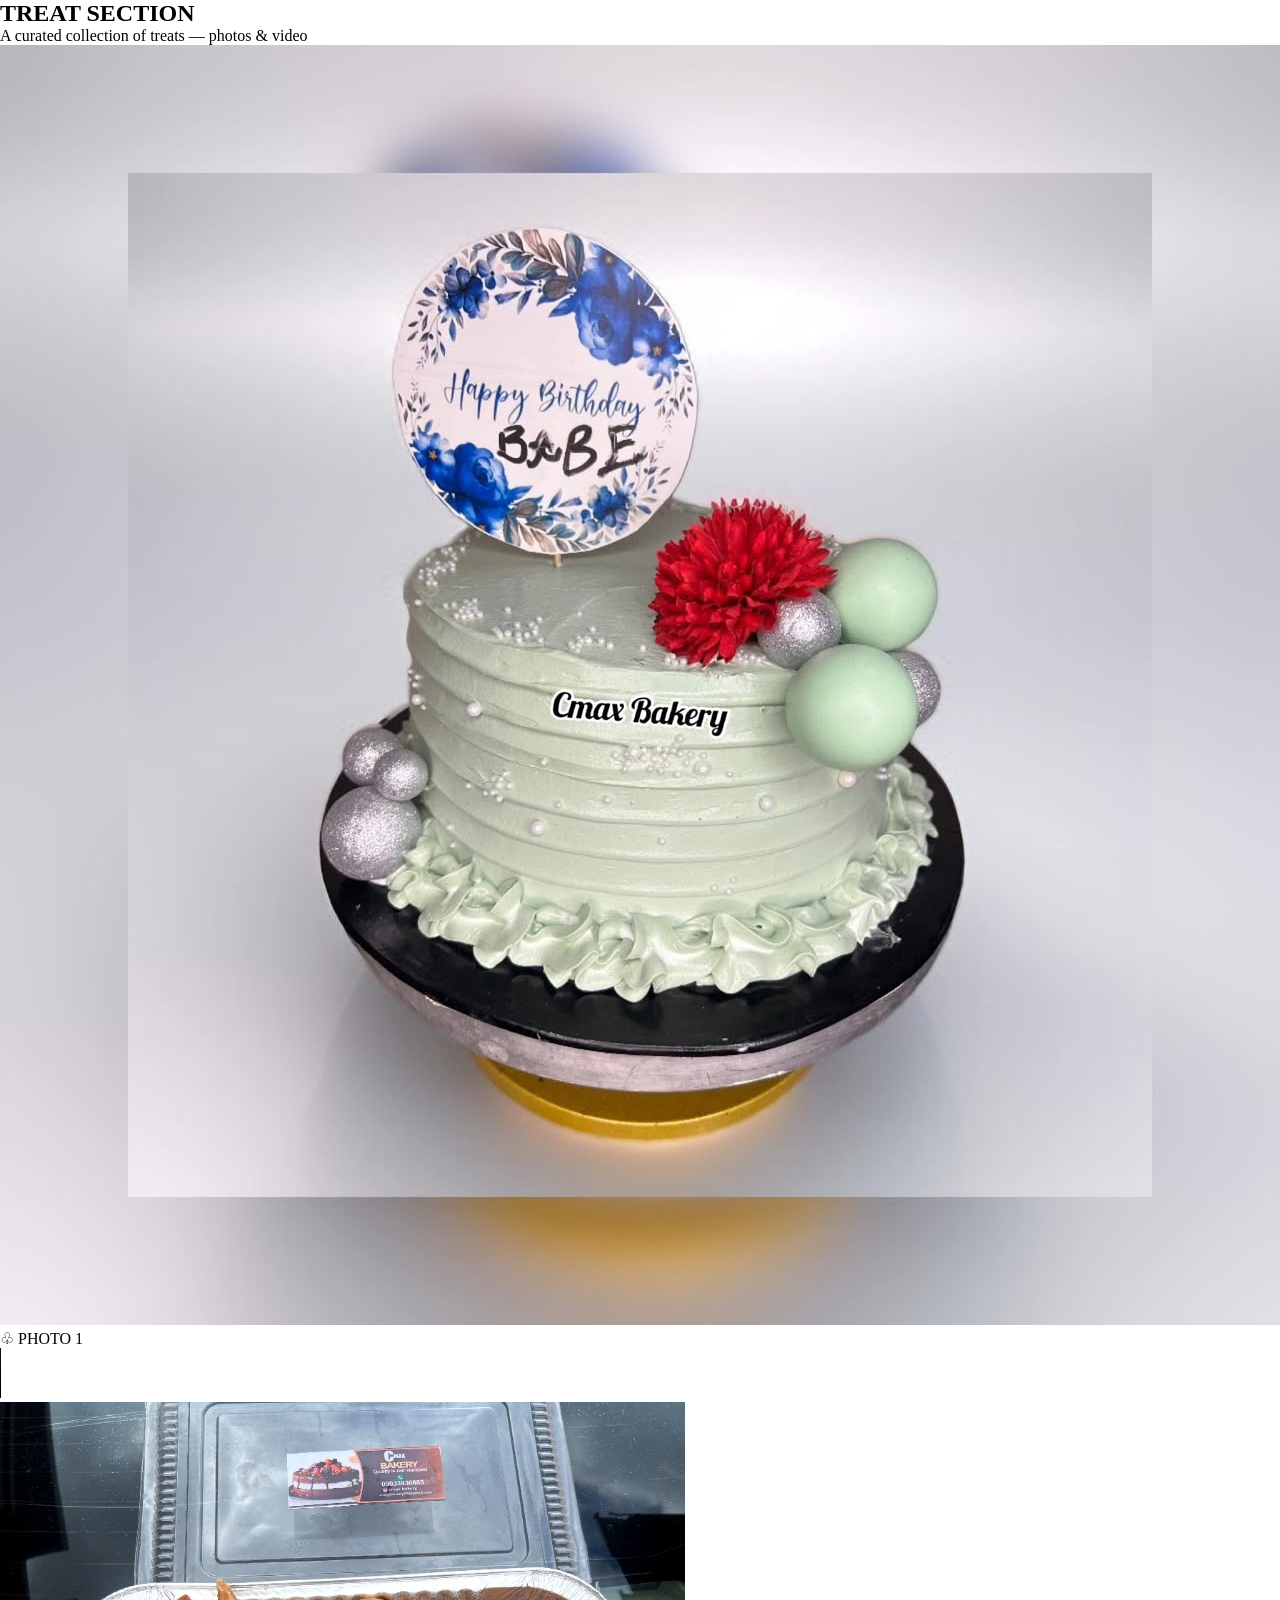
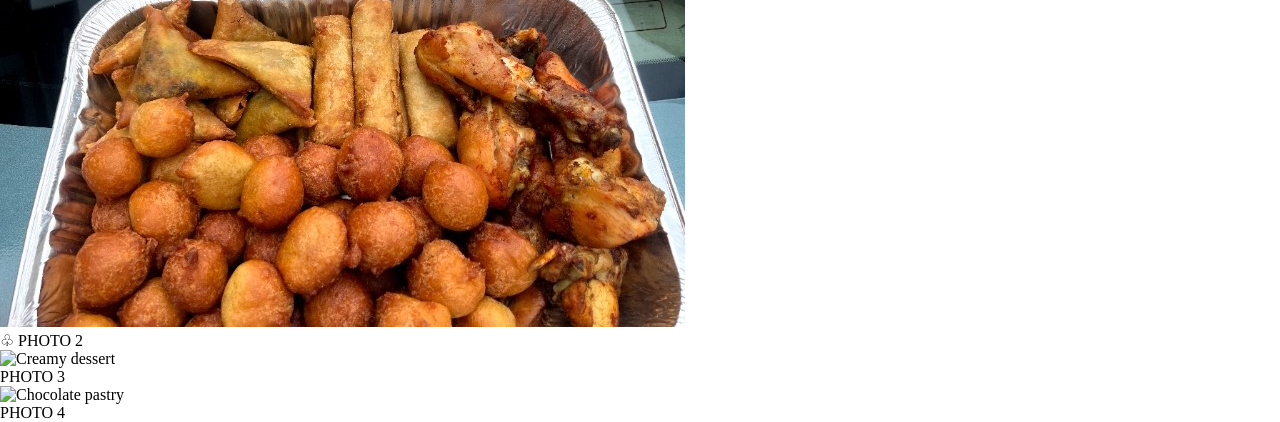
==== explore.html @ c8e87d41 "Add files via upload" ====
<!DOCTYPE html>
<html lang="en">

<head>
    <meta charset="UTF-8">
    <meta name="viewport" content="width=device-width, initial-scale=1.0">
    <link rel="stylesheet" href="style.css">
    <title>Treats</title>
</head>

<body>
    <!-- MAIN TREAT SECTION -->
    <section class="items">

        <!-- SECTION HEADING -->
        <h1>TREAT SECTION</h1>
        <p class="subtitle">
            A curated collection of treats — photos & video
        </p>

        <!-- GALLERY CONTAINER -->
        <div class="items-gallery">

            <!-- PHOTO 1 -->
            <div class="items-card photo-one">
                <img src="cake.jpg" alt="Delicious dessert">
                <p>♧ PHOTO 1</p>
            </div>

            <!-- VIDEO CARD -->
            <div class="items-card video-card">
                <video src="sup.MP4" controls loop muted width="100"></video>

            </div>

            <!-- PHOTO 2 -->
            <div class="items-card photo-two">
                <img src="chops.jpg" alt="Freshly baked pastry">
                <p>♧ PHOTO 2</p>
            </div>

            <!-- PHOTO 3 -->
            <div class="items-card photo-three">
                <img src="drink.jpg" alt="Creamy dessert">
                <p>PHOTO 3</p>
            </div>

            <!-- PHOTO 4 -->
            <div class="items-card photo-four">
                <img src="chin.jpg" alt="Chocolate pastry">
                <p>PHOTO 4</p>
            </div>

        </div>

    </section>
</body>

</html>
---- style.css ----
* {
        margin: 0;
    }
    
    html {
        scroll-behavior: smooth;
    }
    
    .navbar {
        display: flex;
        justify-content: space-between;
        align-items: center;
        padding: 10px 20px;
        border: 1px solid #1f1f1f;
    }
    
    .logo img {
        width: 50px;
        height: auto;
        object-fit: contain;
        mix-blend-mode: multiply;
    }
    
    .logo span {
        display: inline-block;
        position: relative;
        font-size: 1.2rem;
        font-weight: bold;
        color: goldenrod;
        top: -15px;
    }
    
    .nav-links {
        display: flex;
        margin: 0;
        padding: 0;
    }
    
    a {
        text-decoration: none;
        color: #4b2e26;
        padding: 5px 10px;
        font-weight: bold;
        margin-left: 50px;
    }
    
    a:hover {
        text-decoration: underline;
        color: #f8c2cf;
    }
    
    .bnt {
        border: 1px solid #d4a854;
        border-collapse: collapse;
        color: #1c1c1c;
        background-color: #e78a9e;
        font-weight: bold;
        border-radius: 4px;
        cursor: pointer;
        pointer-events: auto;
        z-index: 9999;
    }
    
    .bnt:hover {
        background-color: #4a2c1e;
        color: white;
    }
    
    .hero {
        background-image: url('hero.jpg');
        background-size: cover;
        background-position: center;
        color: #1f1f11;
        padding: 60px 5%;
        font-family: 'Arial', sans-serif;
        display: flex;
        flex-direction: column;
        gap: 30px;
    }
    
    .hero-content {
        display: flex;
        justify-content: space-between;
        align-items: center;
    }
    
    .offer {
        width: 50%;
    }
    
    .offer h1 {
        color: #4b2e26;
        font-size: 48px;
        font-weight: 700;
        margin-bottom: 15px;
    }
    
    .offer p {
        color: #1f1f1f;
        font-size: 18px;
        font-weight: 400;
        line-height: 1.6;
        margin-bottom: 20px;
        max-width: 600px;
    }
    
    .btn1 {
        background-color: #e78a9e;
        color: #fff;
        padding: 10px 25px;
        border-radius: 20px;
        border: none;
        font-size: 18px;
        font-weight: bold;
        cursor: pointer;
    }
    
    .btn1:hover {
        background-color: white;
        color: #e78a2f;
        ;
    }
    
    .btn2 {
        background-color: #fffbf5;
        color: #4b2e26;
        border: 2px solid #d4a854;
        padding: 10px 25px;
        border-radius: 20px;
        border: none;
        font-size: 18px;
        font-weight: bold;
        cursor: pointer;
    }
    
    .btn2:hover {
        background-color: white;
        color: #e78a2f;
        ;
    }
    
    .hero-content>div img {
        width: 350px;
        height: 250px;
        border-radius: 10px;
        object-fit: cover;
        border: 2px solid #d5c4b0;
        margin-right: 20px;
    }
    
    .our-treats h2 {
        text-align: center;
        font-weight: 700;
        font-size: 40px;
        color: #4b2e26;
        margin-top: 10px;
    }
    
    .our-treats p {
        max-width: 460;
        position: relative;
        font-size: 20px;
        line-height: 1.7;
        color: #4b2e26;
        text-align: center;
        margin-bottom: 10px;
    }
    
    .cards {
        display: flex;
        align-items: center;
        text-align: center;
        justify-content: space-between;
        flex-wrap: wrap;
        gap: px;
    }
    
    .cards>div {
        width: 220px;
        padding: 12px 10px;
        background-color: #f8c2cf;
        border-radius: 3px;
        box-shadow: 0 2px 8px rgba(0, 0, 0, 0.2);
    }
    
    .cards>div img {
        width: 100%;
        height: 170px;
        object-fit: cover;
        display: block;
    }
    
    .cards>div p {
        text-align: center;
        font-size: 13px;
        font-weight: 400;
        color: #1c1210;
        font-family: poppin, sans-serif;
    }
    
    .decor {
        display: block;
        gap: 10px;
        max-width: 1150px;
        margin: auto;
        padding: 20px;
        background: #fffbf5;
    }
    
    .decor h4 {
        text-align: center;
        font-weight: 700;
        font-size: 40px;
        color: #4b2e26;
        margin-top: 10px;
    }
    
    .decor p {
        max-width: 100%;
        position: relative;
        font-size: 20px;
        line-height: 1.7;
        color: #4b2e26;
        text-align: center;
        margin-bottom: 0 auto 10px;
    }
    
    .treats {
        display: flex;
        flex-direction: row;
        gap: 12px;
        width: 100%;
        margin-bottom: 25px;
    }
    
    .big {
        width: 60%;
    }
    
    .big img {
        width: 100%;
        height: 390px;
        object-fit: cover;
        border-radius: 12px;
        display: block;
    }
    
    .grid {
        width: 40%;
        display: grid;
        grid-template-columns: 1fr 1fr;
        grid-template-rows: repeat(3, 120px);
        gap: 10px;
    }
    
    .grid img {
        width: 100%;
        height: 100%;
        object-fit: cover;
        border-radius: 10px;
        border: 3px solid #ffe4e8;
        display: block;
    }
    
    .down {
        display: grid;
        grid-template-columns: 0.9fr 1.1fr 1fr;
        gap: 18px;
        background: #ffeef0;
        border-radius: 20px;
        padding: 20px;
        align-items: start;
        width: 100%;
        margin-top: 20px;
    }
    
    .contact {
        background: #fff;
        border-radius: 14px;
        padding: 15px;
        font-size: 12px;
        line-height: 1.6;
        color: #4b2e26;
    }
    
    .center {
        text-align: center;
        padding-top: 40px;
    }
    
    .center h3 {
        font-size: 21px;
        color: #3e2a24;
        line-height: 1.2;
        margin-bottom: 8px;
    }
    
    .center p {
        font-size: 13px;
        color: #6b5a5a;
    }
    
    .style-form {
        border: 1px solid #ffe4e8;
        border-radius: 16px;
        padding: 22px;
        max-width: 380px;
        box-shadow: 0 4px 20px rgba(231, 138, 158, 0.12);
        font-family: 'poppins', sans-serif;
    }
    
    .style-form h5 {
        font-size: 20px;
        color: #4b2e26;
        margin: 0 0 12px;
    }
    
    .list {
        list-style: none;
        padding: 0;
        margin: 0 0 12px;
    }
    
    .list li {
        font-size: 14px;
        color: #4b2e26;
        margin-bottom: 6px;
        padding-left: 22px;
        position: relative;
    }
    
    .list li::before {
        content: "✔";
        position: absolute;
        left: 0;
        width: 16px;
        height: 16px;
        background-color: #d4a854;
        color: white;
        border-radius: 50%;
        font-size: 10px;
        display: flex;
        align-items: center;
        justify-content: center;
    }
    
    .style-form label {
        display: block;
        font-size: 13px;
        font-weight: 600;
        color: #4b2e26;
        margin-bottom: 10px;
    }
    
    .style-form input,
    .style-form select,
    .style-form textarea {
        width: 100%;
        margin-top: 4px;
        padding: 10px 12px;
        border: 1px solid #f0d5b8;
        border: 8px;
        background-color: #fff;
        font-size: 13px;
        box-sizing: border-box;
    }
    
    .style-form textarea {
        height: 70px;
        resize: none;
    }
    
    .style-form button {
        width: 100%;
        margin-top: 12px;
        background-color: #d4a854;
        color: white;
        padding: 11px;
        border-radius: 20px;
        border: none;
        font-weight: 600;
        cursor: pointer;
    }
    
    footer {
        background-color: #4a2c1e;
        color: #f5e6d3;
        display: flex;
        justify-content: space-between;
        align-items: center;
        padding: 14px 20px;
        border-radius: 0 0 12px 12px;
        font-size: 12px;
        margin-top: 15px;
    }
    
    .logo img {
        width: 50px;
        height: auto;
        object-fit: contain;
        mix-blend-mode: screen;
    }
    
    .logo span {
        display: inline-block;
        position: relative;
        font-size: 1.2rem;
        font-weight: bold;
        color: goldenrod;
        top: -15px;
    }
    
    .modal-content {
        background: #fff;
        width: 100%;
        max-width: 620px;
        margin-left: 25%;
        border-radius: 16px;
        padding: 16px 18px;
        box-shadow: 0 8px 25px rgba(0, 0, 0, .1);
        border-top: 6px solid #B45309;
    }
    
    .modal-content img {
        width: 50px;
        height: auto;
        margin-left: 45%;
    }
    
    .modal-content span {
        font-weight: 800;
        color: #7C2D12;
        font-size: 18px
    }
    
    .modal-content h2 {
        color: #7C2D12;
        text-align: center;
        margin: 8px 0 12px
    }
    /* Personal Details - 2 columns to save space */
    
    .details h3,
    .items-list h4,
    .acco h4 {
        color: #B45309;
        font-size: 20px;
        margin: 10px 0 4px
    }
    
    .details p {
        font-size: 12px;
        color: #888;
        margin-bottom: 8px
    }
    
    .details div {
        display: grid;
        grid-template-columns: 1fr 1fr;
        gap: 5px 10px;
    }
    
    .details label,
    .items-list label,
    .acco label {
        font-size: 16px;
        font-weight: 700;
        color: #444;
        margin-top: 6px;
        display: block
    }
    
    .details input,
    .items-list textarea,
    .acco input {
        width: 100%;
        padding: 5px 7px;
        border: 1.5px solid #FDBA74;
        border-radius: 9px;
        outline: none;
        font-size: 13px;
        background: #FFFBEB
    }
    
    .details input:focus,
    .items-list textarea:focus {
        border-color: #B45309;
        background: #fff
    }
    /* Cake / Zobo / Bouquet - Pills in grid */
    
    .items-list,
    .zobo,
    .bouq {
        margin-top: 6px
    }
    
    .items-list h4 {
        border-bottom: 1px dashed #FDBA74;
        padding-bottom: 4px
    }
    
    .single p,
    .double p,
    .bouq p {
        font-weight: 800;
        font-size: 23px;
        margin: 8px 0 2px;
        grid-column: 1/-1;
    }
    
    .single,
    .double,
    .two,
    .five,
    .one {
        display: grid;
        grid-template-columns: 1fr 1fr;
        gap: 6px;
        margin-bottom: 6px;
        align-items: stretch;
    }
    
    .items-list label,
    .two label,
    .five label,
    .one label {
        background: #FFF7ED;
        border: 1px solid #FDBA74;
        padding: 7px 8px;
        border-radius: 9px;
        font-size: 12px;
        font-weight: 500;
        cursor: pointer;
        display: flex;
        gap: 6px;
        align-items: center
    }
    
    .items-list label:hover {
        border-color: #B45309;
        background: #FFEDD5
    }
    
    .items-list input[type="checkbox"],
    .zobo input[type="checkbox"] {
        accent-color: #B45309;
        width: 15px;
        height: 15px
    }
    /* Zobo qty box */
    
    .zobo {
        display: grid;
        grid-template-columns: 1fr 1fr;
        gap: 8px;
        margin-bottom: 10%;
    }
    
    .zobo-item {
        background: #FFF7ED;
        border: 1px solid #FDBA74;
        border-radius: 10px;
        padding: 8px
    }
    
    .zobo-item label {
        margin: 0;
        font-size: 18px;
        font-weight: 600;
    }
    
    .box {
        display: flex;
        gap: 6px;
        align-items: center;
        margin-top: 5px
    }
    
    .box span {
        font-size: 11px
    }
    
    .box input {
        width: 100px;
        padding: 6px;
        border-radius: 7px;
        border: 1px solid #FDBA74
    }
    
    .acco {
        margin-top: 20px;
        padding: 20px;
        background: #FAF5F0;
        border: 1px solid #E6D3B5;
        border-left: 4px solid #C5A15B;
        border-radius: 12px;
    }
    
    .acco h4 {
        font-size: 17px;
        color: #65444D;
        margin-bottom: 10px;
    }
    
    .acco p {
        background: #FFFFFF;
        padding: 12px;
        border-radius: 8px;
        border: 1px solid #EEE2D9;
        font-size: 13px;
        line-height: 2;
        margin-bottom: 15px;
    }
    
    .acco b {
        color: #A47B37;
    }
    /* Receipt upload */
    
    .acco label {
        display: block;
        font-size: 13px;
        font-weight: 600;
        margin-bottom: 9px;
    }
    
    .acco input[type="file"] {
        width: 100%;
        padding: 11px;
        border: 1px dashed #C5A15B;
        background: #FFFFFF;
        border-radius: 8px;
        font-size: 12px;
    }
    /* 8. SUBMIT BUTTON */
    
    .submit-btn {
        width: 100%;
        margin-top: 15px;
        padding: 15px;
        border: 1px solid #C5A15B;
        border-radius: 9px;
        background: #65444D;
        color: #FFFFFF;
        font-size: 14px;
        font-weight: 700;
        letter-spacing: 1px;
        cursor: pointer;
        transition: 0.3s ease;
    }
    
    .submit-btn:hover {
        background: #B18A45;
        border-color: #B18A45;
        transform: translateY(-2px);
    }
    /* 9. TABLET RES

@media (max-width: 768px) {
  header, nav, .hero, .container, main {
    flex-direction: column !important;
    width: 100% !important;
    text-align: center;
    height: auto !important;
  }
  nav a, header a {
    display: block !important;
    margin: 8px 0 !important;
  }
  .order-btn, button {
    display: block !important;
    width: 90% !important;
    margin: 10px auto !important;
    position: static !important;
  }
  h1 { font-size: 30px !important; }
  img { width: 100% !important; height: auto !important; }
}

* {
  box-sizing: border-box !important;
}

html, body {
  overflow-x: hidden !important;
  width: 100% !important;
  margin: 0 !important;
  padding: 0 !important;
}

img, video {
  max-width: 100% !important;
  height: auto !important;
}
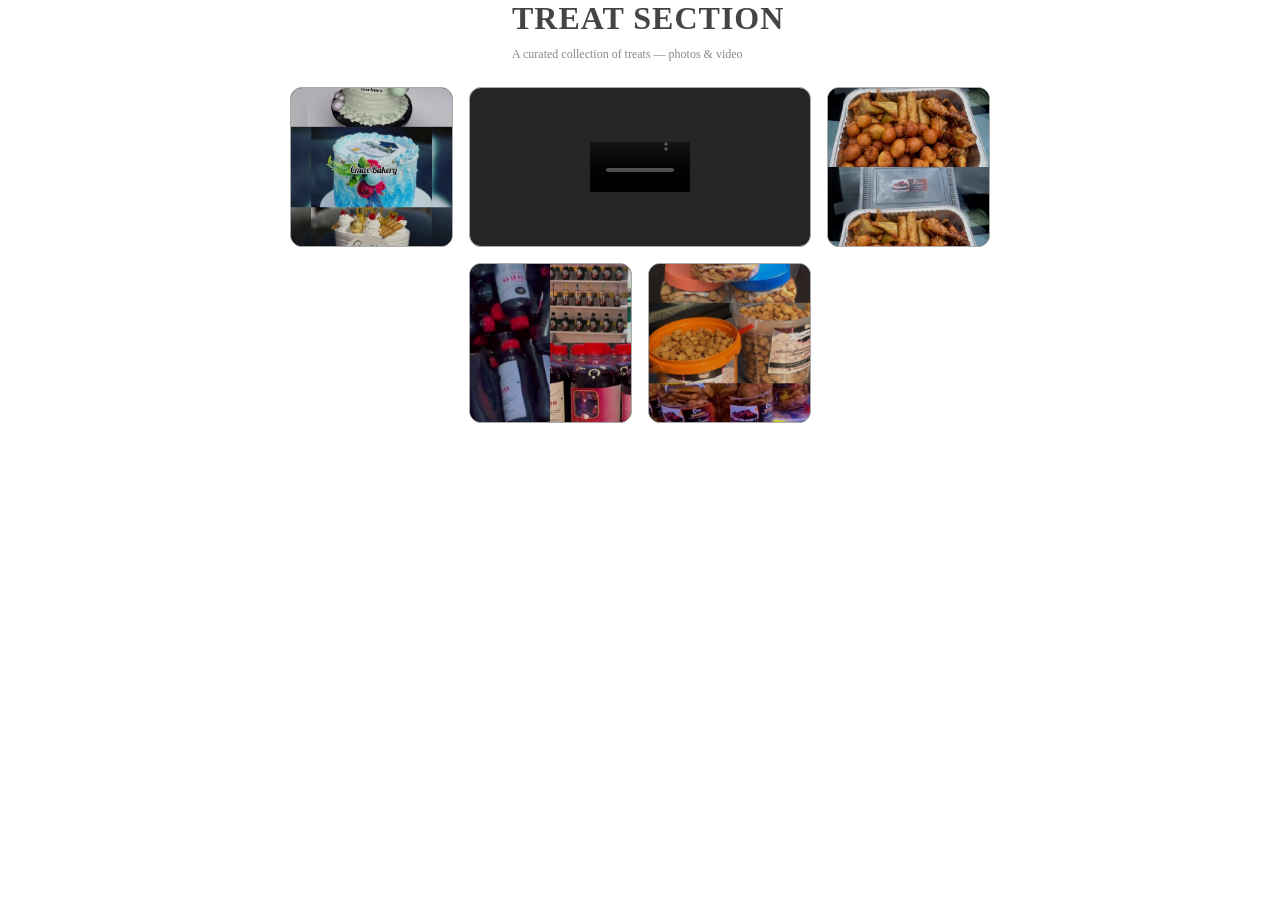
==== commit f5f2b65a: "Add files via upload" ====
--- a/explore.html
+++ b/explore.html
@@ -29,7 +29,7 @@
 
             <!-- VIDEO CARD -->
             <div class="items-card video-card">
-                <video src="sup.MP4" controls loop muted width="100"></video>
+                <video src="set.MP4" controls loop muted width="100"></video>
 
             </div>
 
--- a/style.css
+++ b/style.css
@@ -2,8 +2,11 @@
         margin: 0;
     }
     
-    html {
+    html,
+    body {
         scroll-behavior: smooth;
+        width: 100%;
+        margin: 0;
     }
     
     .navbar {
@@ -67,7 +70,7 @@
     }
     
     .hero {
-        background-image: url('hero.jpg');
+        background-image: url('images/hero.jpg');
         background-size: cover;
         background-position: center;
         color: #1f1f11;
@@ -116,6 +119,7 @@
     }
     
     .btn1:hover {
+        text-decoration: none;
         background-color: white;
         color: #e78a2f;
         ;
@@ -655,42 +659,290 @@
         border-color: #B18A45;
         transform: translateY(-2px);
     }
-    /* 9. TABLET RES
+    /* MAIN TREAT SECTION */
+    
+    .items-section {
+        background-color: #f5f1ef;
+        width: 100%;
+        max-width: 850px;
+        min-height: 480px;
+        padding: 35px 40px;
+        border-radius: 24px;
+        text-align: center;
+    }
+    /* SECTION HEADING */
+    
+    .items h1 {
+        margin-left: 40%;
+        font-size: 32px;
+        font-weight: 700;
+        color: #444;
+        letter-spacing: 1px;
+        margin-bottom: 10px;
+    }
+    
+    .subtitle {
+        margin-left: 40%;
+        font-size: 12px;
+        color: #888;
+        font-weight: 300;
+        margin-bottom: 25px;
+    }
+    /* GALLERY GRID */
+    
+    .items-gallery {
+        display: grid;
+        grid-template-columns: repeat(4, 1fr);
+        gap: 16px;
+        align-items: center;
+        max-width: 700px;
+        margin: 0 auto;
+    }
+    /* PHOTO AND VIDEO CARDS */
+    
+    .items-card {
+        border: 1px solid #d8d2cf;
+        border-radius: 20px;
+        padding: 6px;
+        overflow: hidden;
+    }
+    /* POSITIONING THE CARDS */
+    
+    .photo-one {
+        grid-column: 1;
+        grid-row: 1;
+    }
+    
+    .video-card {
+        grid-column: 2 / 4;
+        grid-row: 1;
+    }
+    
+    .photo-two {
+        grid-column: 4;
+        grid-row: 1;
+    }
+    
+    .photo-three {
+        grid-column: 2;
+        grid-row: 2;
+    }
+    
+    .photo-four {
+        grid-column: 3;
+        grid-row: 2;
+    }
+    /* PHOTO IMAGES */
+    
+    .items-card img {
+        width: 100%;
+        height: 115px;
+        object-fit: cover;
+        border-radius: 16px;
+        display: block;
+    }
+    /* PHOTO CAPTIONS */
+    
+    .items-card p {
+        font-size: 11px;
+        color: 888;
+        padding: 9px 0 5px;
+        text-transform: uppercase;
+        letter-spacing: 0.5px;
+    }
+    /* VIDEO CARD */
+    
+    .items-card {
+        background: #252525;
+        min-height: 160px;
+        display: flex;
+        flex-direction: column;
+        justify-content: center;
+        align-items: center;
+        color: white;
+        border: 1px solid #aaa;
+        border-radius: 12px;
+        position: relative;
+    }
+    /* VIDEO IMAGE */
+    
+    .items-card img {
+        position: absolute;
+        width: 100%;
+        height: 100%;
+        object-fit: cover;
+        border-radius: 8px;
+        filter: brightness(85%);
+    }
+
+/* ===== FIX FOR ALL PHONES - PASTE AT VERY BOTTOM ===== */
+* {
+  box-sizing: border-box;
+}
+html, body {
+  overflow-x: hidden;
+}
+img, video {
+  max-width: 100%;
+}
 
 @media (max-width: 768px) {
-  header, nav, .hero, .container, main {
-    flex-direction: column !important;
-    width: 100% !important;
+  /* 1. NAVBAR - stack it */
+  /* NAVBAR */
+    .navbar {
+        flex-wrap: wrap;
+        gap: 12px;
+        padding: 10px 15px;
+    }
+
+    .nav-links {
+        display: flex;
+        flex-wrap: wrap;
+        justify-content: center;
+        gap: 10px;
+    }
+
+    a {
+        margin-left: 0;
+        padding: 5px;
+        font-size: 14px;
+    }
+
+  /* 2. HERO - stack text on top, image below */
+  .hero {
+    padding: 30px 15px;
+    gap: 20px;
+  }
+  .hero-content {
+    flex-direction: column;
     text-align: center;
-    height: auto !important;
-  }
-  nav a, header a {
-    display: block !important;
-    margin: 8px 0 !important;
-  }
-  .order-btn, button {
-    display: block !important;
-    width: 90% !important;
-    margin: 10px auto !important;
-    position: static !important;
-  }
-  h1 { font-size: 30px !important; }
-  img { width: 100% !important; height: auto !important; }
+  }
+  .offer {
+    width: 100%;
+  }
+  .offer h1 {
+    font-size: 32px;
+  }
+  .offer p {
+    font-size: 15px;
+  }
+  .hero-content > div img {
+    width: 100%;
+    height: 220px;
+    margin-right: 0;
+  }
+  .btn1, .btn2 {
+    width: 100%;
+    margin-bottom: 10px;
+  }
+
+  /* 3. TREATS / CARDS - 2 per row */
+  .our-treats h2, .decor h4 {
+    font-size: 28px;
+  }
+  .our-treats p, .decor p {
+    font-size: 15px;
+    padding: 0 10px;
+  }
+  .cards {
+    justify-content: center;
+    gap: 12px;
+  }
+  .cards > div {
+    width: 46%;
+    padding: 8px;
+  }
+
+  /* 4. DECOR / TREATS BIG + GRID - stack */
+  .decor {
+    padding: 15px 10px;
+  }
+  .treats {
+    flex-direction: column;
+  }
+  .big, .grid {
+    width: 100%;
+  }
+  .big img {
+    height: 260px;
+  }
+  .grid {
+    grid-template-rows: repeat(3, 110px);
+  }
+
+  /* 5. DOWN SECTION - stack 3 cols to 1 */
+  .down {
+    grid-template-columns: 1fr;
+    padding: 15px 10px;
+    gap: 15px;
+  }
+  .center {
+    padding-top: 10px;
+  }
+  .style-form {
+    max-width: 100%;
+  }
+
+  /* 6. ORDER FORM / MODAL - full width, no left margin */
+  .modal-content {
+    margin-left: 0;
+    max-width: 100%;
+    padding: 15px 12px;
+  }
+  .modal-content img {
+    margin-left: 0;
+  }
+  .details div {
+    grid-template-columns: 1fr;
+  }
+  .single, .double, .two, .five, .one, .zobo {
+    grid-template-columns: 1fr;
+  }
+  .acco {
+    padding: 15px 12px;
+  }
+
+  /* 7. TREAT SECTION - VIDEO IN MIDDLE */
+    .items-section {
+        width: 100%;
+        padding: 25px 15px;
+    }
+
+    .items h1,
+    .subtitle {
+        margin-left: 0;
+        text-align: center;
+    }
+
+    .items-gallery {
+        gap: 10px;
+    }
+
+    .items-card img {
+        height: 95px;
+    }
+
+  /* 8. FOOTER */
+  footer {
+    flex-direction: column;
+    gap: 8px;
+    text-align: center;
+  }
 }
 
-* {
-  box-sizing: border-box !important;
+/* Very small phones - Tecno / iPhone SE */
+@media (max-width: 400px) {
+  .cards > div {
+    width: 100%;
+  }
+  .offer h1 {
+    font-size: 26px;
+  }
+  .items-gallery {
+    grid-template-columns: 1fr;
+  }
+  .photo-one, .photo-two, .video-card, .photo-three, .photo-four {
+    grid-column: 1;
+    grid-row: auto;
+  }
 }
-
-html, body {
-  overflow-x: hidden !important;
-  width: 100% !important;
-  margin: 0 !important;
-  padding: 0 !important;
-}
-
-img, video {
-  max-width: 100% !important;
-  height: auto !important;
-}
-
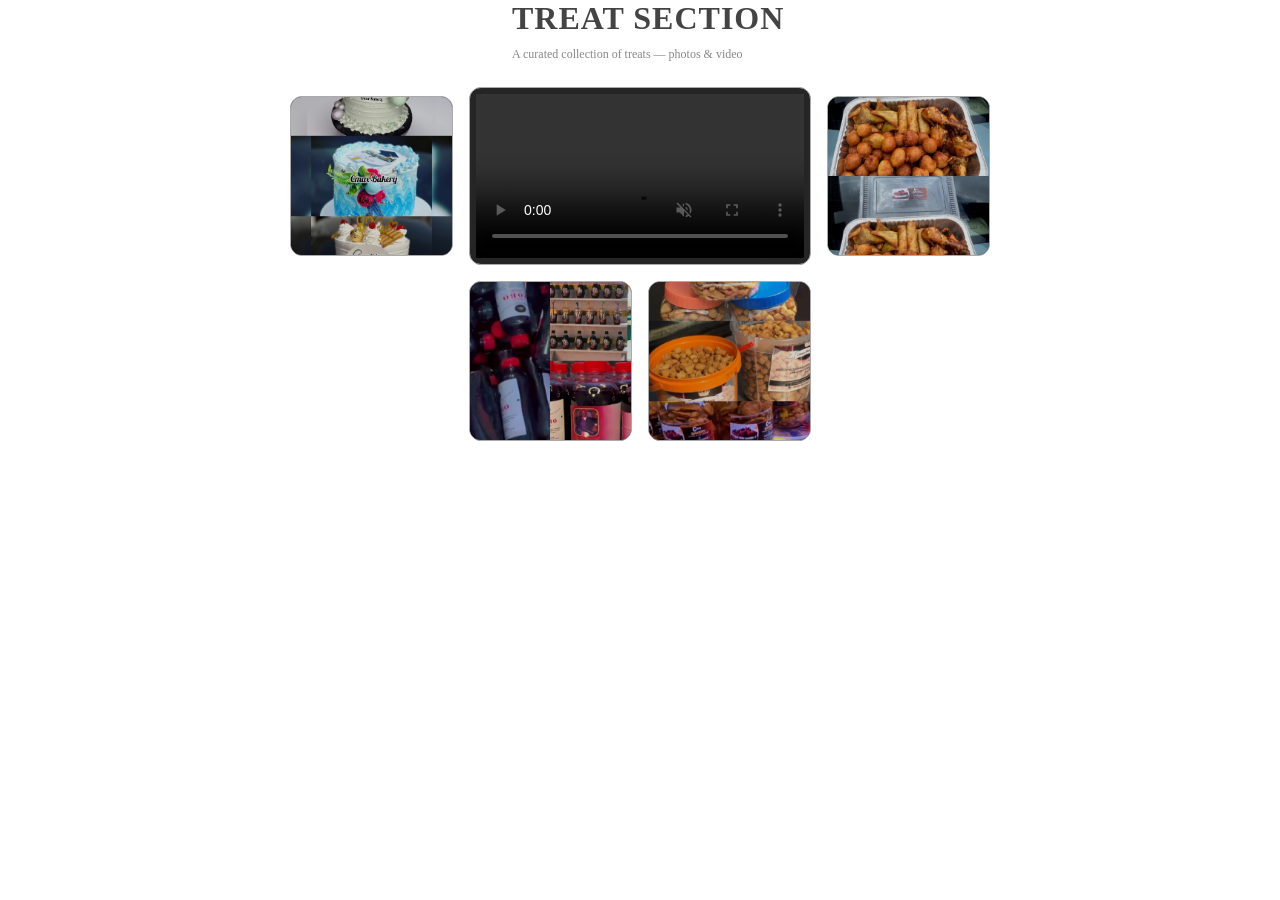
==== commit 56a53a48: "Fix HTML formatting issues in explore.html" ====
--- a/explore.html
+++ b/explore.html
@@ -29,7 +29,7 @@
 
             <!-- VIDEO CARD -->
             <div class="items-card video-card">
-                <video src="set.MP4" controls loop muted width="100"></video>
+                <video src="set.MP4" controls loop muted width="100" style="width: 100%;"></video>
 
             </div>
 
@@ -56,4 +56,4 @@
     </section>
 </body>
 
-</html>+</html>
--- a/style.css
+++ b/style.css
@@ -736,7 +736,7 @@
     
     .items-card img {
         width: 100%;
-        height: 115px;
+        height: 100%;
         object-fit: cover;
         border-radius: 16px;
         display: block;
@@ -946,3 +946,12 @@
     grid-row: auto;
   }
 }
+@media (max-width: 768px) {
+  .items-card {
+    min-height: 260px;
+    height: 260px;
+  }
+  .items-card video {
+    object-fit: cover;
+  }
+}
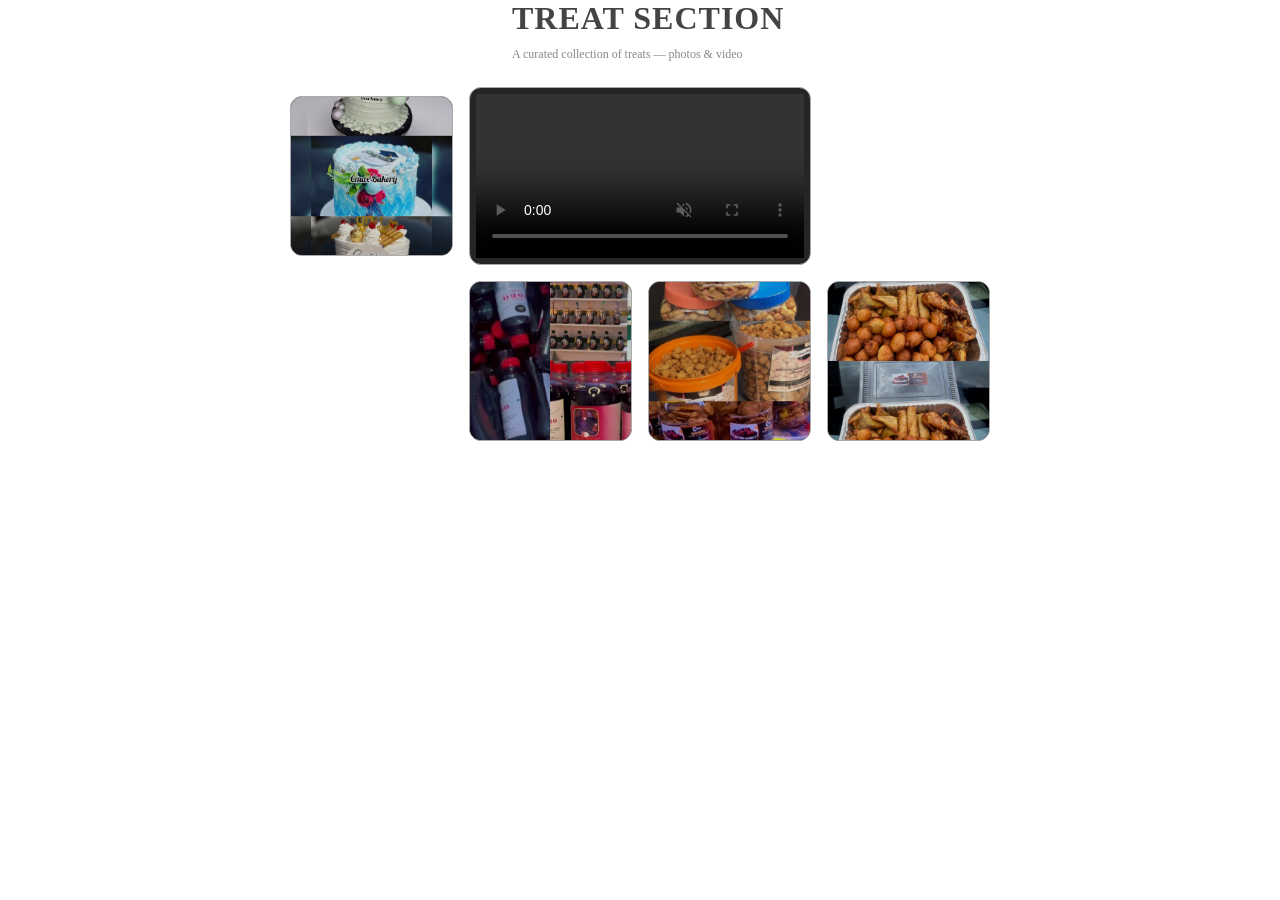
==== commit 32439b1b: "Update explore.html" ====
--- a/explore.html
+++ b/explore.html
@@ -29,7 +29,7 @@
 
             <!-- VIDEO CARD -->
             <div class="items-card video-card">
-                <video src="set.MP4" controls loop muted width="100" style="width: 100%;"></video>
+                <video src="set.MP4" controls loop muted width="50" style="width: 100%;"></video>
 
             </div>
 
--- a/style.css
+++ b/style.css
@@ -720,7 +720,7 @@
     
     .photo-two {
         grid-column: 4;
-        grid-row: 1;
+        grid-row: 2;
     }
     
     .photo-three {
@@ -939,11 +939,11 @@
     font-size: 26px;
   }
   .items-gallery {
-    grid-template-columns: 1fr;
+    grid-template-columns: repeat(2, 1fr 1fr);
   }
   .photo-one, .photo-two, .video-card, .photo-three, .photo-four {
     grid-column: 1;
-    grid-row: auto;
+    grid-row: 2;
   }
 }
 @media (max-width: 768px) {
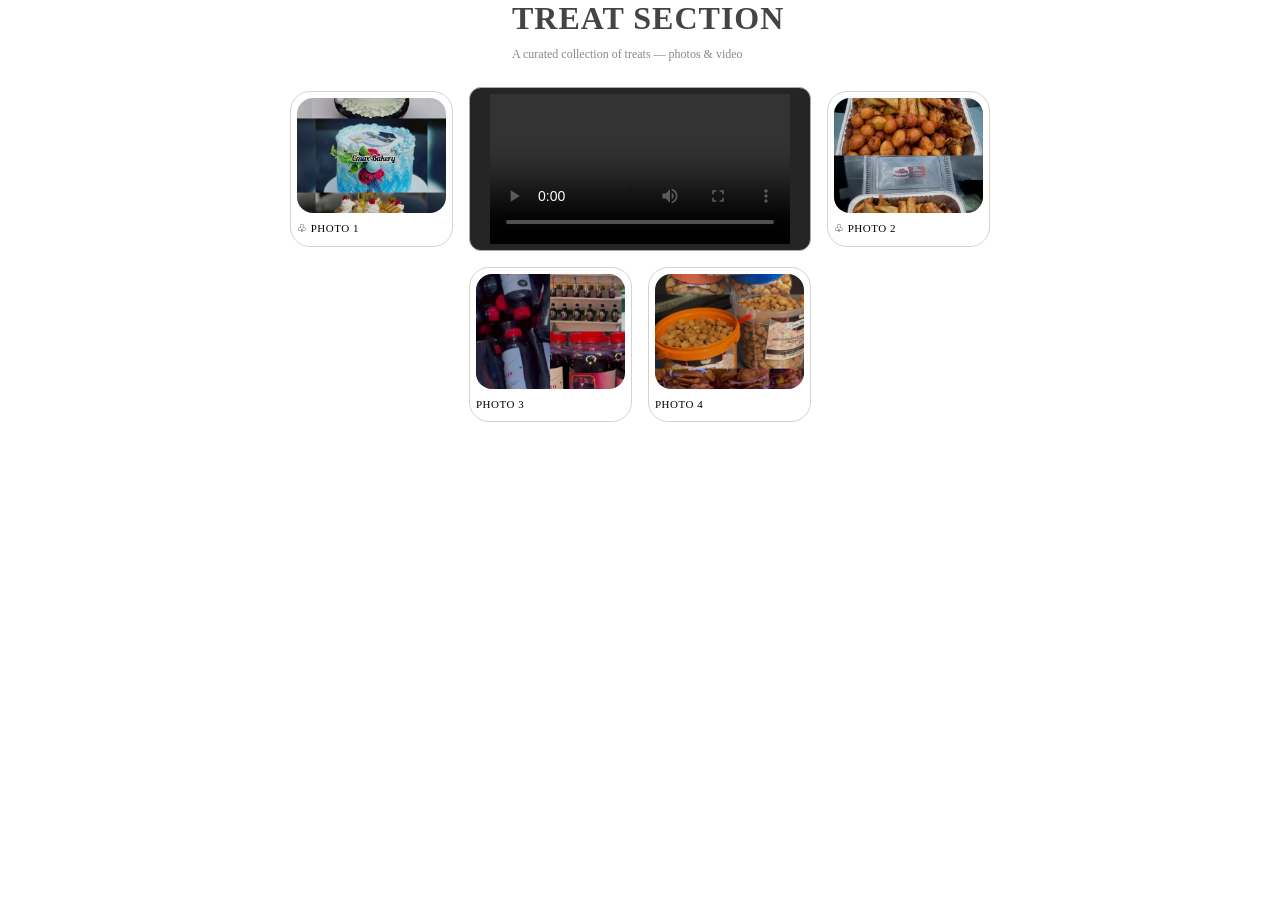
==== commit 01b290b0: "Improve video element in explore.html Updated video tag for better compatibility and added preload a" ====
--- a/explore.html
+++ b/explore.html
@@ -28,10 +28,14 @@
             </div>
 
             <!-- VIDEO CARD -->
-            <div class="items-card video-card">
-                <video src="set.MP4" controls loop muted width="50" style="width: 100%;"></video>
+<div class="items-card video-card">
 
-            </div>
+    <video controls loop playsinline preload="metadata">
+        <source src="set.MP4" type="video/mp4">
+        Your browser does not support video playback.
+    </video>
+
+</div>
 
             <!-- PHOTO 2 -->
             <div class="items-card photo-two">
--- a/style.css
+++ b/style.css
@@ -70,7 +70,7 @@
     }
     
     .hero {
-        background-image: url('images/hero.jpg');
+        background-image: url('hero.jpg');
         background-size: cover;
         background-position: center;
         color: #1f1f11;
@@ -688,17 +688,16 @@
         font-weight: 300;
         margin-bottom: 25px;
     }
-    /* GALLERY GRID */
-    
+   
     .items-gallery {
         display: grid;
-        grid-template-columns: repeat(4, 1fr);
+        grid-template-columns:repeat(4, 1fr);
         gap: 16px;
         align-items: center;
         max-width: 700px;
         margin: 0 auto;
     }
-    /* PHOTO AND VIDEO CARDS */
+    
     
     .items-card {
         border: 1px solid #d8d2cf;
@@ -706,8 +705,7 @@
         padding: 6px;
         overflow: hidden;
     }
-    /* POSITIONING THE CARDS */
-    
+
     .photo-one {
         grid-column: 1;
         grid-row: 1;
@@ -720,7 +718,7 @@
     
     .photo-two {
         grid-column: 4;
-        grid-row: 2;
+        grid-row: 1;
     }
     
     .photo-three {
@@ -732,16 +730,15 @@
         grid-column: 3;
         grid-row: 2;
     }
-    /* PHOTO IMAGES */
     
     .items-card img {
         width: 100%;
-        height: 100%;
+        height: 115px;
         object-fit: cover;
         border-radius: 16px;
         display: block;
-    }
-    /* PHOTO CAPTIONS */
+        filter: brightness(85%);
+    }
     
     .items-card p {
         font-size: 11px;
@@ -750,30 +747,62 @@
         text-transform: uppercase;
         letter-spacing: 0.5px;
     }
-    /* VIDEO CARD */
-    
-    .items-card {
-        background: #252525;
-        min-height: 160px;
-        display: flex;
-        flex-direction: column;
-        justify-content: center;
-        align-items: center;
-        color: white;
-        border: 1px solid #aaa;
-        border-radius: 12px;
-        position: relative;
-    }
-    /* VIDEO IMAGE */
-    
-    .items-card img {
-        position: absolute;
-        width: 100%;
-        height: 100%;
-        object-fit: cover;
-        border-radius: 8px;
-        filter: brightness(85%);
-    }
+
+   .items-card.video-card {
+    grid-column: 2 / 4;
+    grid-row: 1;
+
+    background: #252525;
+    min-height: 160px;
+    width: 100%;
+
+    display: flex;
+    flex-direction: column;
+    justify-content: center;
+    align-items: center;
+
+    color: white;
+    border: 1px solid #aaa;
+    border-radius: 12px;
+    position: relative;
+    overflow: hidden;
+}
+
+/* VIDEO THUMBNAIL */
+.items-card.video-card img {
+    position: absolute;
+    inset: 0;
+    width: 100%;
+    height: 100%;
+    object-fit: cover;
+    border-radius: 8px;
+    filter: brightness(85%);
+    z-index: 0;
+}
+
+/* PLAY BUTTON */
+.items-card.video-card .play-button {
+    position: relative;
+    z-index: 2;
+    width: 48px;
+    height: 48px;
+    border: 1px solid white;
+    border-radius: 50%;
+    background: rgba(255,255,255,0.2);
+    color: white;
+    display: flex;
+    justify-content: center;
+    align-items: center;
+}
+
+/* VIDEO TEXT */
+.items-card.video-card h3,
+.items-card.video-card p {
+    position: relative;
+    z-index: 2;
+    color: white;
+} 
+ 
 
 /* ===== FIX FOR ALL PHONES - PASTE AT VERY BOTTOM ===== */
 * {
@@ -902,26 +931,7 @@
     padding: 15px 12px;
   }
 
-  /* 7. TREAT SECTION - VIDEO IN MIDDLE */
-    .items-section {
-        width: 100%;
-        padding: 25px 15px;
-    }
-
-    .items h1,
-    .subtitle {
-        margin-left: 0;
-        text-align: center;
-    }
-
-    .items-gallery {
-        gap: 10px;
-    }
-
-    .items-card img {
-        height: 95px;
-    }
-
+  
   /* 8. FOOTER */
   footer {
     flex-direction: column;
@@ -930,28 +940,54 @@
   }
 }
 
-/* Very small phones - Tecno / iPhone SE */
-@media (max-width: 400px) {
-  .cards > div {
-    width: 100%;
-  }
-  .offer h1 {
-    font-size: 26px;
-  }
-  .items-gallery {
-    grid-template-columns: repeat(2, 1fr 1fr);
-  }
-  .photo-one, .photo-two, .video-card, .photo-three, .photo-four {
-    grid-column: 1;
-    grid-row: 2;
-  }
+
+@media screen and (max-width: 600px) {
+    .treat-section {
+        padding: 25px 15px;
+        min-height: auto;
+    }
+
+    .treat-section h1 {
+        font-size: 25px;
+    }
+
+    .treat-gallery {
+        gap: 10px;
+    }
+
+    .gallery-card img {
+        height: 85px;
+    }
+
+    .video-card {
+        min-height: 125px;
+    }
 }
-@media (max-width: 768px) {
-  .items-card {
-    min-height: 260px;
-    height: 260px;
-  }
+@media (max-width: 380px) {
+  .items-section {
+        border-radius: 18px;
+        padding: 22px 10px;
+    } 
+    .items h1{
+        font-size: 21px; 
+        margin-right:10%  
+    }
+   .subtitle {
+        font-size: 10px; 
+        margin-right:10%
+    }
+   
+   .items-gallery {
+        gap: 7px;
+    }
+   
+   .items-card img {
+        height: 70px;
+       border-radius: 10px;
+    }
   .items-card video {
-    object-fit: cover;
+    width:35px;
+     height:35px;
+     
   }
 }
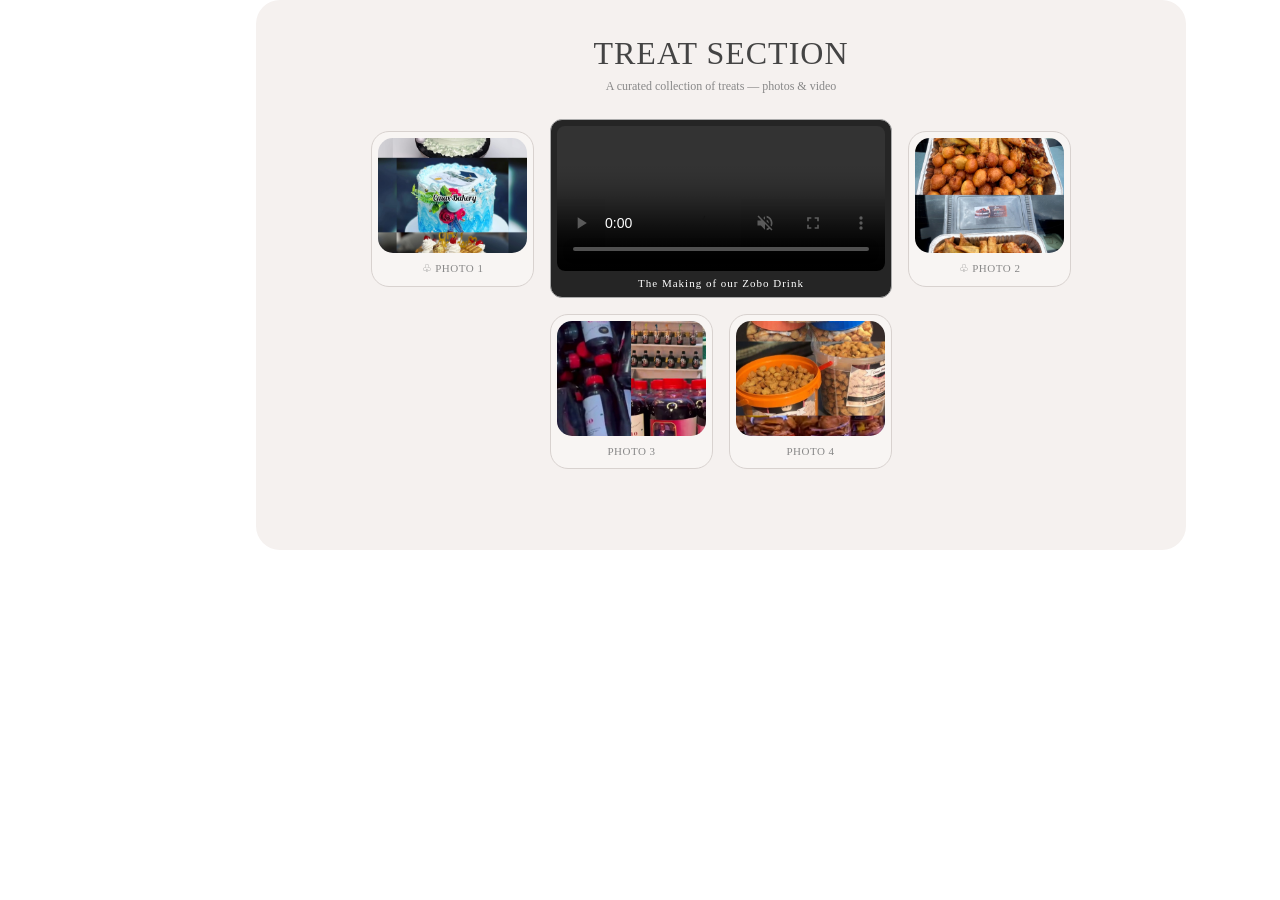
==== commit 5ca69d42: "Add files via upload" ====
--- a/explore.html
+++ b/explore.html
@@ -4,60 +4,57 @@
 <head>
     <meta charset="UTF-8">
     <meta name="viewport" content="width=device-width, initial-scale=1.0">
+    <title>Treat Gallery</title>
     <link rel="stylesheet" href="style.css">
-    <title>Treats</title>
+
 </head>
 
 <body>
-    <!-- MAIN TREAT SECTION -->
-    <section class="items">
 
-        <!-- SECTION HEADING -->
-        <h1>TREAT SECTION</h1>
-        <p class="subtitle">
-            A curated collection of treats — photos & video
-        </p>
+    <section class="treat-showcase">
+        <div class="treat-showcase-heading">
+            <h1>TREAT SECTION</h1>
+            <p>
+                A curated collection of treats — photos & video
+            </p>
+        </div>
 
-        <!-- GALLERY CONTAINER -->
-        <div class="items-gallery">
 
-            <!-- PHOTO 1 -->
-            <div class="items-card photo-one">
-                <img src="cake.jpg" alt="Delicious dessert">
+        <div class="treat-showcase-gallery">
+            <div class="treat-showcase-card treat-showcase-photo--one">
+                <img src="cake.jpg" alt="Delicious cake">
                 <p>♧ PHOTO 1</p>
             </div>
 
-            <!-- VIDEO CARD -->
-<div class="items-card video-card">
+            <div class="treat-showcase-card treat-showcase-card--video">
+                <video autoplay muted loop playsinline controls="auto">
+                    <source src="set.mp4" type="video/mp4">
+                Your browser does not support video playback.
+                </video>
+                <p>The Making of our Zobo Drink</p>
+            </div>
 
-    <video controls loop playsinline preload="metadata">
-        <source src="set.MP4" type="video/mp4">
-        Your browser does not support video playback.
-    </video>
 
-</div>
-
-            <!-- PHOTO 2 -->
-            <div class="items-card photo-two">
-                <img src="chops.jpg" alt="Freshly baked pastry">
+            <div class="treat-showcase-card treat-showcase-photo--two">
+                <img src="chops.jpg" alt="Freshly prepared small chops">
                 <p>♧ PHOTO 2</p>
             </div>
 
-            <!-- PHOTO 3 -->
-            <div class="items-card photo-three">
-                <img src="drink.jpg" alt="Creamy dessert">
+
+
+            <div class="treat-showcase-card treat-showcase-photo--three">
+                <img src="drink.jpg" alt="Delicious treat">
                 <p>PHOTO 3</p>
             </div>
 
-            <!-- PHOTO 4 -->
-            <div class="items-card photo-four">
-                <img src="chin.jpg" alt="Chocolate pastry">
+
+            <div class="treat-showcase-card treat-showcase-photo--four">
+                <img src="chin.jpg" alt="Fresh chin chin">
                 <p>PHOTO 4</p>
             </div>
+        </div>
+    </section>
 
-        </div>
-
-    </section>
 </body>
 
-</html>
+</html>
--- a/style.css
+++ b/style.css
@@ -70,7 +70,7 @@
     }
     
     .hero {
-        background-image: url('hero.jpg');
+        background-image: url('images/hero.jpg');
         background-size: cover;
         background-position: center;
         color: #1f1f11;
@@ -659,9 +659,8 @@
         border-color: #B18A45;
         transform: translateY(-2px);
     }
-    /* MAIN TREAT SECTION */
-    
-    .items-section {
+    
+    .treat-showcase {
         background-color: #f5f1ef;
         width: 100%;
         max-width: 850px;
@@ -669,325 +668,237 @@
         padding: 35px 40px;
         border-radius: 24px;
         text-align: center;
-    }
-    /* SECTION HEADING */
-    
-    .items h1 {
-        margin-left: 40%;
+        margin-left: 20%;
+    }
+    
+    .treat-showcase-heading h1 {
         font-size: 32px;
-        font-weight: 700;
+        font-weight: 400;
         color: #444;
         letter-spacing: 1px;
-        margin-bottom: 10px;
-    }
-    
-    .subtitle {
-        margin-left: 40%;
+        margin-bottom: 7px;
+    }
+    
+    .treat-showcase-heading p {
         font-size: 12px;
         color: #888;
         font-weight: 300;
         margin-bottom: 25px;
     }
-   
-    .items-gallery {
+    /* =====================================
+   GALLERY GRID
+===================================== */
+    
+    .treat-showcase-gallery {
         display: grid;
-        grid-template-columns:repeat(4, 1fr);
+        grid-template-columns: repeat(4, 1fr);
         gap: 16px;
         align-items: center;
         max-width: 700px;
         margin: 0 auto;
     }
-    
-    
-    .items-card {
+    /* =====================================
+   GENERAL CARD STYLING
+===================================== */
+    
+    .treat-showcase-card {
+        background-color: #f8f5f3;
         border: 1px solid #d8d2cf;
-        border-radius: 20px;
+        border-radius: 18px;
         padding: 6px;
         overflow: hidden;
     }
-
-    .photo-one {
+    /* =====================================
+   PHOTO POSITIONS
+===================================== */
+    
+    .treat-showcase-photo--one {
         grid-column: 1;
         grid-row: 1;
     }
     
-    .video-card {
+    .treat-showcase-photo--two {
+        grid-column: 4;
+        grid-row: 1;
+    }
+    
+    .treat-showcase-photo--three {
+        grid-column: 2;
+        grid-row: 2;
+    }
+    
+    .treat-showcase-photo--four {
+        grid-column: 3;
+        grid-row: 2;
+    }
+    /* =====================================
+   PHOTO STYLING
+===================================== */
+    
+    .treat-showcase-card:not(.treat-showcase-card--video) img {
+        width: 100%;
+        height: 115px;
+        object-fit: cover;
+        display: block;
+        border-radius: 15px;
+    }
+    
+    .treat-showcase-card:not(.treat-showcase-card--video) p {
+        font-size: 11px;
+        color: #888;
+        padding: 9px 0 5px;
+        letter-spacing: 0.5px;
+    }
+    /* =====================================
+   VIDEO CARD
+===================================== */
+    
+    .treat-showcase-card--video {
         grid-column: 2 / 4;
         grid-row: 1;
-    }
-    
-    .photo-two {
-        grid-column: 4;
-        grid-row: 1;
-    }
-    
-    .photo-three {
-        grid-column: 2;
-        grid-row: 2;
-    }
-    
-    .photo-four {
-        grid-column: 3;
-        grid-row: 2;
-    }
-    
-    .items-card img {
-        width: 100%;
-        height: 115px;
+        background-color: #252525;
+        border: 1px solid #aaa;
+        border-radius: 12px;
+        padding: 6px;
+        min-width: 0;
+        min-height: 160px;
+        position: relative;
+        display: flex;
+        flex-direction: column;
+        justify-content: center;
+        align-items: center;
+        color: white;
+    }
+    /* ACTUAL VIDEO */
+    
+    .treat-showcase-card--video video {
+        display: block;
+        width: 100%;
+        height: 145px;
         object-fit: cover;
-        border-radius: 16px;
-        display: block;
-        filter: brightness(85%);
-    }
-    
-    .items-card p {
+        border-radius: 8px;
+        background-color: #252525;
+    }
+    /* VIDEO CAPTION */
+    
+    .treat-showcase-card--video p {
+        color: white;
         font-size: 11px;
-        color: 888;
-        padding: 9px 0 5px;
-        text-transform: uppercase;
-        letter-spacing: 0.5px;
-    }
-
-   .items-card.video-card {
-    grid-column: 2 / 4;
-    grid-row: 1;
-
-    background: #252525;
-    min-height: 160px;
-    width: 100%;
-
-    display: flex;
-    flex-direction: column;
-    justify-content: center;
-    align-items: center;
-
-    color: white;
-    border: 1px solid #aaa;
-    border-radius: 12px;
-    position: relative;
-    overflow: hidden;
-}
-
-/* VIDEO THUMBNAIL */
-.items-card.video-card img {
-    position: absolute;
-    inset: 0;
-    width: 100%;
-    height: 100%;
-    object-fit: cover;
-    border-radius: 8px;
-    filter: brightness(85%);
-    z-index: 0;
-}
-
-/* PLAY BUTTON */
-.items-card.video-card .play-button {
-    position: relative;
-    z-index: 2;
-    width: 48px;
-    height: 48px;
-    border: 1px solid white;
-    border-radius: 50%;
-    background: rgba(255,255,255,0.2);
-    color: white;
-    display: flex;
-    justify-content: center;
-    align-items: center;
-}
-
-/* VIDEO TEXT */
-.items-card.video-card h3,
-.items-card.video-card p {
-    position: relative;
-    z-index: 2;
-    color: white;
-} 
- 
-
-/* ===== FIX FOR ALL PHONES - PASTE AT VERY BOTTOM ===== */
-* {
-  box-sizing: border-box;
-}
-html, body {
-  overflow-x: hidden;
-}
-img, video {
-  max-width: 100%;
-}
-
-@media (max-width: 768px) {
-  /* 1. NAVBAR - stack it */
-  /* NAVBAR */
-    .navbar {
-        flex-wrap: wrap;
-        gap: 12px;
-        padding: 10px 15px;
-    }
-
-    .nav-links {
-        display: flex;
-        flex-wrap: wrap;
-        justify-content: center;
-        gap: 10px;
-    }
-
-    a {
-        margin-left: 0;
-        padding: 5px;
-        font-size: 14px;
-    }
-
-  /* 2. HERO - stack text on top, image below */
-  .hero {
-    padding: 30px 15px;
-    gap: 20px;
-  }
-  .hero-content {
-    flex-direction: column;
-    text-align: center;
-  }
-  .offer {
-    width: 100%;
-  }
-  .offer h1 {
-    font-size: 32px;
-  }
-  .offer p {
-    font-size: 15px;
-  }
-  .hero-content > div img {
-    width: 100%;
-    height: 220px;
-    margin-right: 0;
-  }
-  .btn1, .btn2 {
-    width: 100%;
-    margin-bottom: 10px;
-  }
-
-  /* 3. TREATS / CARDS - 2 per row */
-  .our-treats h2, .decor h4 {
-    font-size: 28px;
-  }
-  .our-treats p, .decor p {
-    font-size: 15px;
-    padding: 0 10px;
-  }
-  .cards {
-    justify-content: center;
-    gap: 12px;
-  }
-  .cards > div {
-    width: 46%;
-    padding: 8px;
-  }
-
-  /* 4. DECOR / TREATS BIG + GRID - stack */
-  .decor {
-    padding: 15px 10px;
-  }
-  .treats {
-    flex-direction: column;
-  }
-  .big, .grid {
-    width: 100%;
-  }
-  .big img {
-    height: 260px;
-  }
-  .grid {
-    grid-template-rows: repeat(3, 110px);
-  }
-
-  /* 5. DOWN SECTION - stack 3 cols to 1 */
-  .down {
-    grid-template-columns: 1fr;
-    padding: 15px 10px;
-    gap: 15px;
-  }
-  .center {
-    padding-top: 10px;
-  }
-  .style-form {
-    max-width: 100%;
-  }
-
-  /* 6. ORDER FORM / MODAL - full width, no left margin */
-  .modal-content {
-    margin-left: 0;
-    max-width: 100%;
-    padding: 15px 12px;
-  }
-  .modal-content img {
-    margin-left: 0;
-  }
-  .details div {
-    grid-template-columns: 1fr;
-  }
-  .single, .double, .two, .five, .one, .zobo {
-    grid-template-columns: 1fr;
-  }
-  .acco {
-    padding: 15px 12px;
-  }
-
-  
-  /* 8. FOOTER */
-  footer {
-    flex-direction: column;
-    gap: 8px;
-    text-align: center;
-  }
-}
-
-
-@media screen and (max-width: 600px) {
-    .treat-section {
-        padding: 25px 15px;
-        min-height: auto;
-    }
-
-    .treat-section h1 {
-        font-size: 25px;
-    }
-
-    .treat-gallery {
-        gap: 10px;
-    }
-
-    .gallery-card img {
-        height: 85px;
-    }
-
-    .video-card {
-        min-height: 125px;
-    }
-}
-@media (max-width: 380px) {
-  .items-section {
-        border-radius: 18px;
-        padding: 22px 10px;
-    } 
-    .items h1{
-        font-size: 21px; 
-        margin-right:10%  
-    }
-   .subtitle {
-        font-size: 10px; 
-        margin-right:10%
-    }
-   
-   .items-gallery {
-        gap: 7px;
-    }
-   
-   .items-card img {
-        height: 70px;
-       border-radius: 10px;
-    }
-  .items-card video {
-    width:35px;
-     height:35px;
-     
-  }
-}
+        letter-spacing: 1px;
+        padding: 6px 0 2px;
+    }
+    /* =====================================
+   TABLET RESPONSIVENESS
+===================================== */
+    
+    @media screen and (max-width: 768px) {
+        .treat-showcase {
+            padding: 30px 20px;
+        }
+        .treat-showcase-gallery {
+            gap: 12px;
+        }
+        .treat-showcase-card:not(.treat-showcase_card--video) img {
+            height: 100px;
+        }
+        .treat-showcase-card--video {
+            min-height: 145px;
+        }
+        .treat-showcase-card--video video {
+            height: 130px;
+        }
+    }
+    /* =====================================
+   MOBILE RESPONSIVENESS
+===================================== */
+    
+    @media screen and (max-width: 480px) {
+        body {
+            padding: 12px;
+        }
+        .treat-showcase {
+            width: 100%;
+            min-height: auto;
+            padding: 25px 12px;
+            border-radius: 18px;
+        }
+        /* HEADING */
+        .treat-showcase__heading h1 {
+            font-size: 24px;
+        }
+        .treat-showcase-heading p {
+            font-size: 10px;
+            margin-bottom: 20px;
+        }
+        /* GALLERY */
+        .treat-showcase-gallery {
+            grid-template-columns: repeat(2, minmax(0, 1fr));
+            gap: 10px;
+            width: 100%;
+        }
+        /* PHOTO POSITIONS */
+        .treat-showcase-photo--one {
+            grid-column: 1;
+            grid-row: 1;
+        }
+        .treat-showcase-photo--two {
+            grid-column: 2;
+            grid-row: 1;
+        }
+        .treat-showcase-photo--three {
+            grid-column: 1;
+            grid-row: 3;
+        }
+        .treat-showcase-photo--four {
+            grid-column: 2;
+            grid-row: 3;
+        }
+        /* PHOTO SIZE */
+        .treat-showcase-card:not(.treat-showcase-card--video) img {
+            width: 100%;
+            height: 105px;
+            object-fit: cover;
+        }
+        /* VIDEO POSITION */
+        .treat-showcase-card--video {
+            grid-column: 1 / 3;
+            grid-row: 2;
+            width: 100%;
+            min-height: 160px;
+            padding: 6px;
+        }
+        /* VIDEO SIZE */
+        .treat-showcase-card--video video {
+            width: 100%;
+            height: 145px;
+            object-fit: contain;
+        }
+    }
+    /* =====================================
+   EXTRA SMALL PHONES
+===================================== */
+    
+    @media screen and (max-width: 360px) {
+        .treat-showcase {
+            padding: 20px 9px;
+        }
+        .treat-showcase-heading h1 {
+            font-size: 21px;
+        }
+        .treat-showcase-gallery {
+            gap: 7px;
+        }
+        .treat-showcase-card {
+            padding: 4px;
+            border-radius: 13px;
+        }
+        .treat-showcase-card:not(.treat-showcase_card--video) img {
+            height: 85px;
+        }
+        .treat-showcase-card--video {
+            min-height: 140px;
+        }
+        .treat-showcase-card--video video {
+            height: 125px;
+        }
+    }
